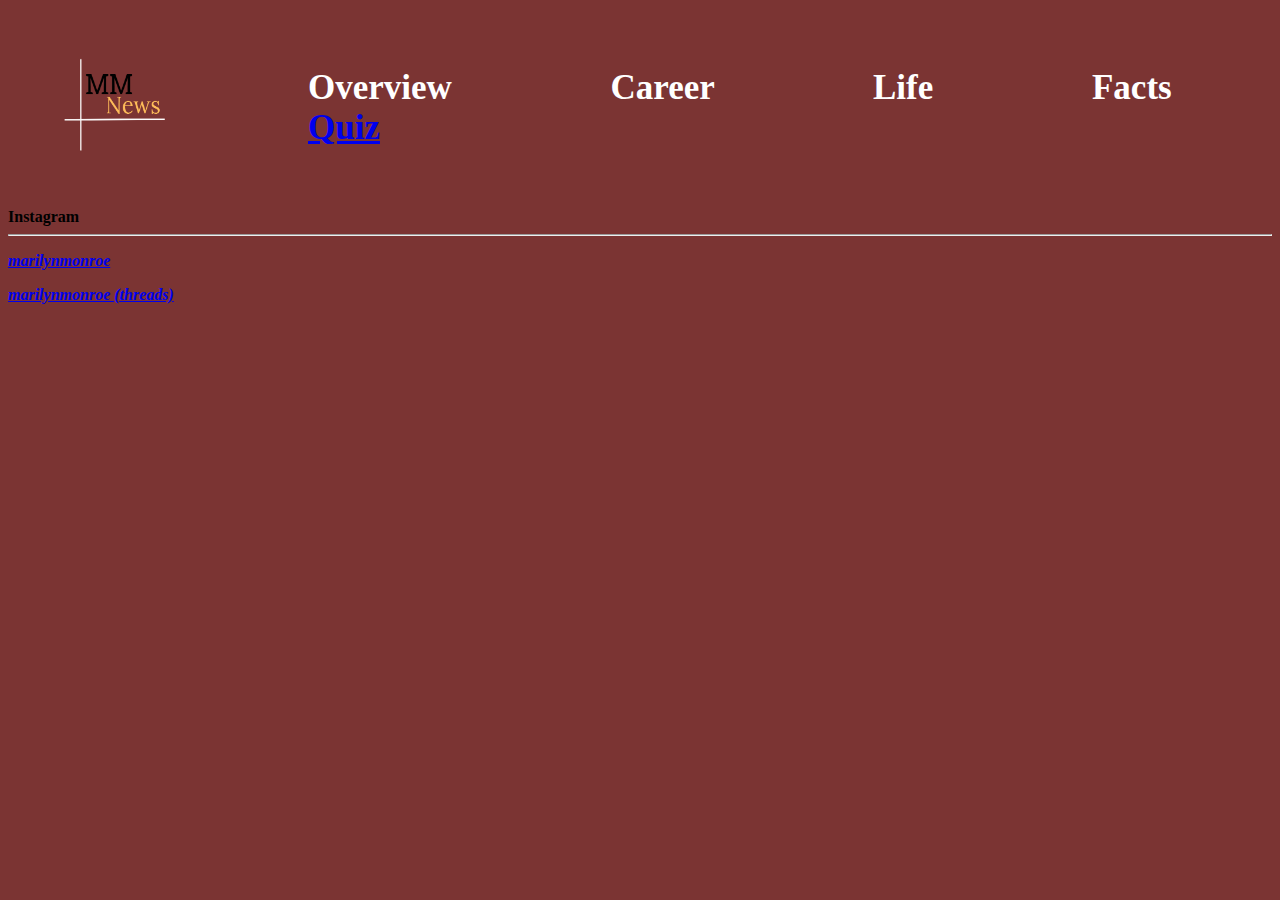
==== career.html @ b2840a56 "facts.html" ====
<!DOCTYPE html>
<html>
    <link rel="stylesheet" href="style.css">
    <link rel="stylesheet" href="https://fonts.google.com/specimen/Lora">
    <body style= "background-color: #7B3433">
    
        <div class="container1">
            <img src="logo.png" alt="Logo Image" height="200" width="200">
            <p class="nav"><b>Overview Career Life Facts <a href="quiz.html">Quiz</a></b></p>
        </div>

        <div class="box">
            <strong>Instagram
                <hr>
                <p class="igTxt"><i><a href="https://www.instagram.com/marilynmonroe/">marilynmonroe</a></i></p>
                <p class="igTxt"><i><a href="https://www.threads.net/@marilynmonroe">marilynmonroe (threads)</a></i></p>
            </strong>
        </div>
    </body>
</html>
---- style.css ----
.container1 {
    display: flex;
    align-items: center;
  }
  
  img {
    margin-right: 10px;
  }

.nav{
    font-size:35px;
    font-family: "Lora";
    word-spacing: 150px;
    padding-left: 90px;
    color:white;
}

.container2{
    position: relative;
    text-align: center;
    opacity:0.6;
    color:white;
}

.maintxt {
    position: absolute;
    top: 8px;
    right: 20px;
    color:#EBB7B6;
    font-family: "Lora";
    font-size: 70px;
    text-shadow: #7B3433 7px 4px ;
  }

.subtxt {
    position: absolute;
    top: 8px;
    right: 20px;
    font-size:25px;
    color:white;
    text-align:left;
    width: 620px;
    word-break: break-word;
    white-space: normal;
  }
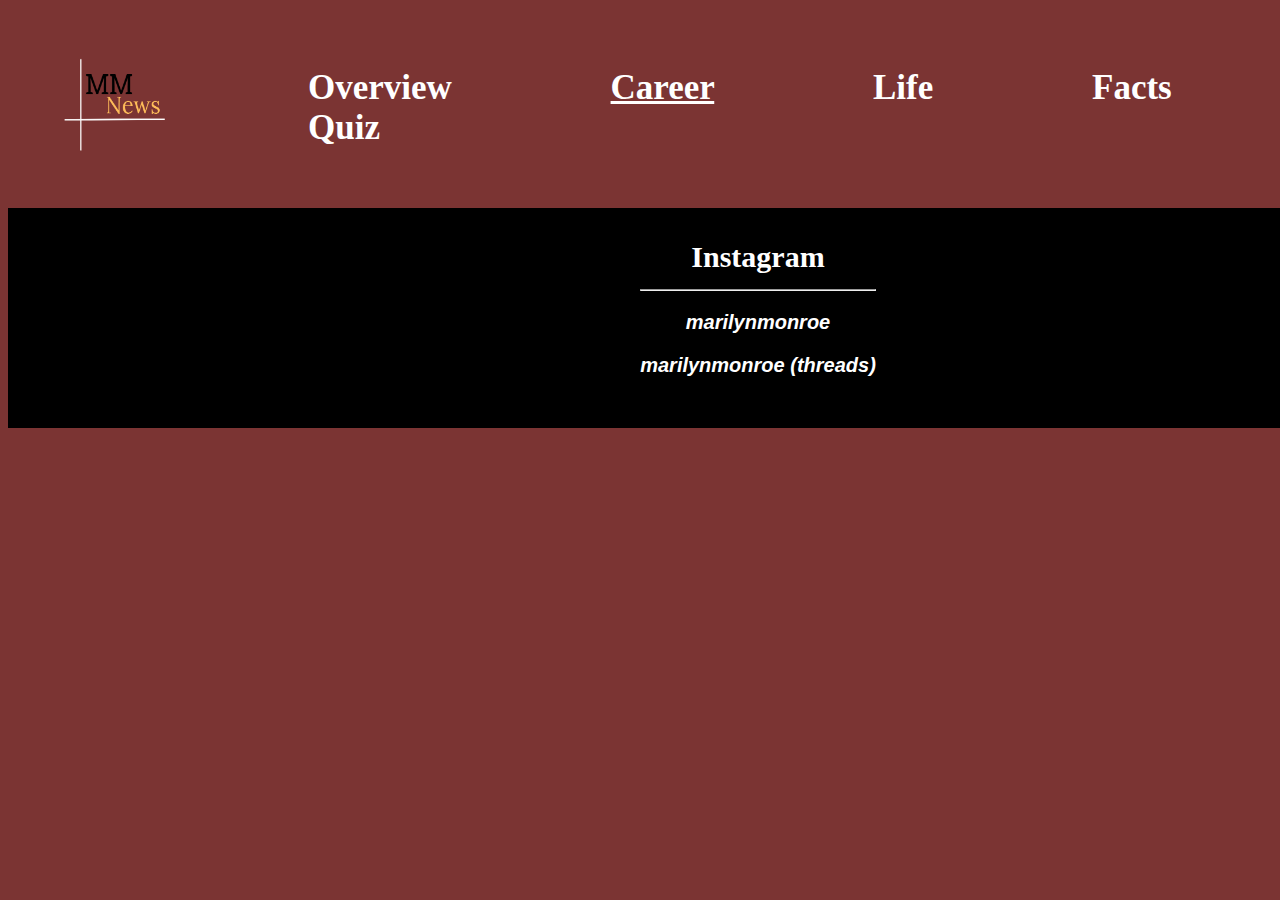
==== commit b7b36115: "Fact4.jpg" ====
--- a/career.html
+++ b/career.html
@@ -6,7 +6,7 @@
     
         <div class="container1">
             <img src="logo.png" alt="Logo Image" height="200" width="200">
-            <p class="nav"><b>Overview Career Life Facts <a href="quiz.html">Quiz</a></b></p>
+            <p class="nav"><b><a href="index.html">Overview</a> <u>Career</u> <a href="life.html">Life</a> <a href="facts.html">Facts</a> <a href="quiz.html">Quiz</a></b></p>
         </div>
 
         <div class="box">
--- a/style.css
+++ b/style.css
@@ -30,7 +30,8 @@
     font-family: "Lora";
     font-size: 70px;
     text-shadow: #7B3433 7px 4px ;
-  }
+    font-weight:500;
+}
 
 .subtxt {
     position: absolute;
@@ -42,5 +43,121 @@
     width: 620px;
     word-break: break-word;
     white-space: normal;
-  }
+}
 
+  a {
+    text-decoration: none; 
+    color: white;
+}
+
+.box {
+    align-items: center;
+    background-color: black;
+    color: white;
+    display: flex;
+    justify-content: center;
+    height: 220px;
+    position: relative;
+    width: 1500px;
+}
+
+.box strong {
+    text-align: center;
+    font-size: 80px;
+    font-family: "Lora";
+    font-size: 30px;
+}
+  
+.igTxt{
+    text-align: center;
+    font-family:'Segoe UI', Tahoma, Geneva, Verdana, sans-serif;
+    font-size: 20px;
+}
+
+  /* end of index.html */
+
+.f-title{
+    font-size: 50px;
+    font-family: "Lora";
+    color: #EBB7B6;
+    text-align: center;
+}
+
+video {
+  display: block;
+  margin: 0 auto;
+  width: 800px;
+  height:450px;
+}
+
+.para-main{
+  font-family: "Lora";
+  font-size: 20px;
+  color:white;
+  width: 1100px;
+  word-break: break-word;
+  white-space: normal;
+  position: relative;
+  margin-left:300px;
+}
+
+.f-subtitle{
+  font-family:"Lora";
+  font-size: 35px;
+  text-align: center;
+  color: #EBB7B6;
+}
+
+.column {
+  float: right;
+  padding-right: 150px;
+}
+
+.row::after {
+  content: "";
+  clear: both;
+  display: table;
+}
+
+.box2{
+  align-items: center;
+  background-color:#C79252;
+  color: white;
+  display: flex;
+  justify-content: center;
+  height: 400px;
+  position: relative;
+  width: 1400px;
+  opacity:0.9;
+  margin-left:50px;
+}
+
+.para2{
+  font-family: "Lora";
+  font-size: 20px;
+  color:white;
+  width: 1500px;
+  word-break: break-word;
+  white-space: normal;
+  position: relative;
+  margin-left:50px;
+  margin-right:50px;
+}
+
+.center{
+  text-align:center;
+}
+
+.box3{
+  align-items: center;
+  background-color:#C79252;
+  color: white;
+  display: flex;
+  justify-content: center;
+  height: 300px;
+  position: relative;
+  width: 1400px;
+  opacity:0.9;
+  margin-left:50px;
+}
+
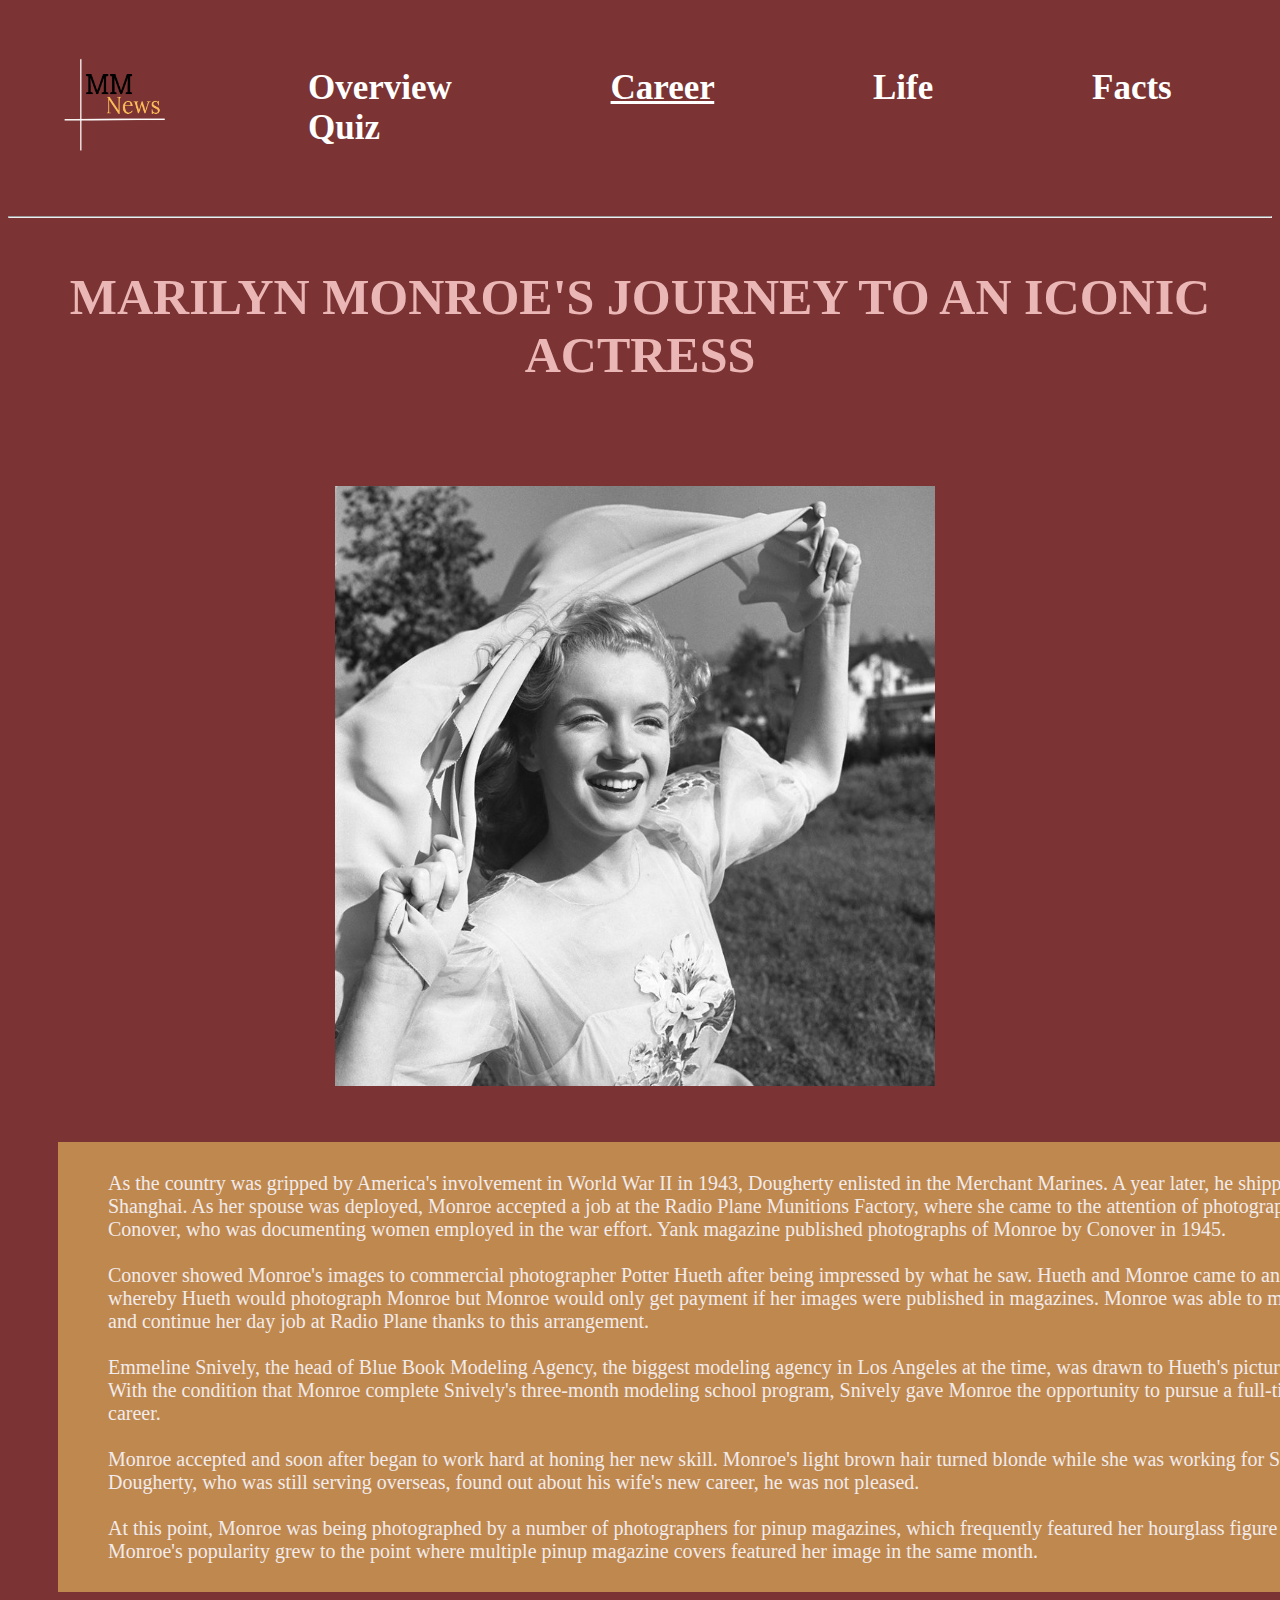
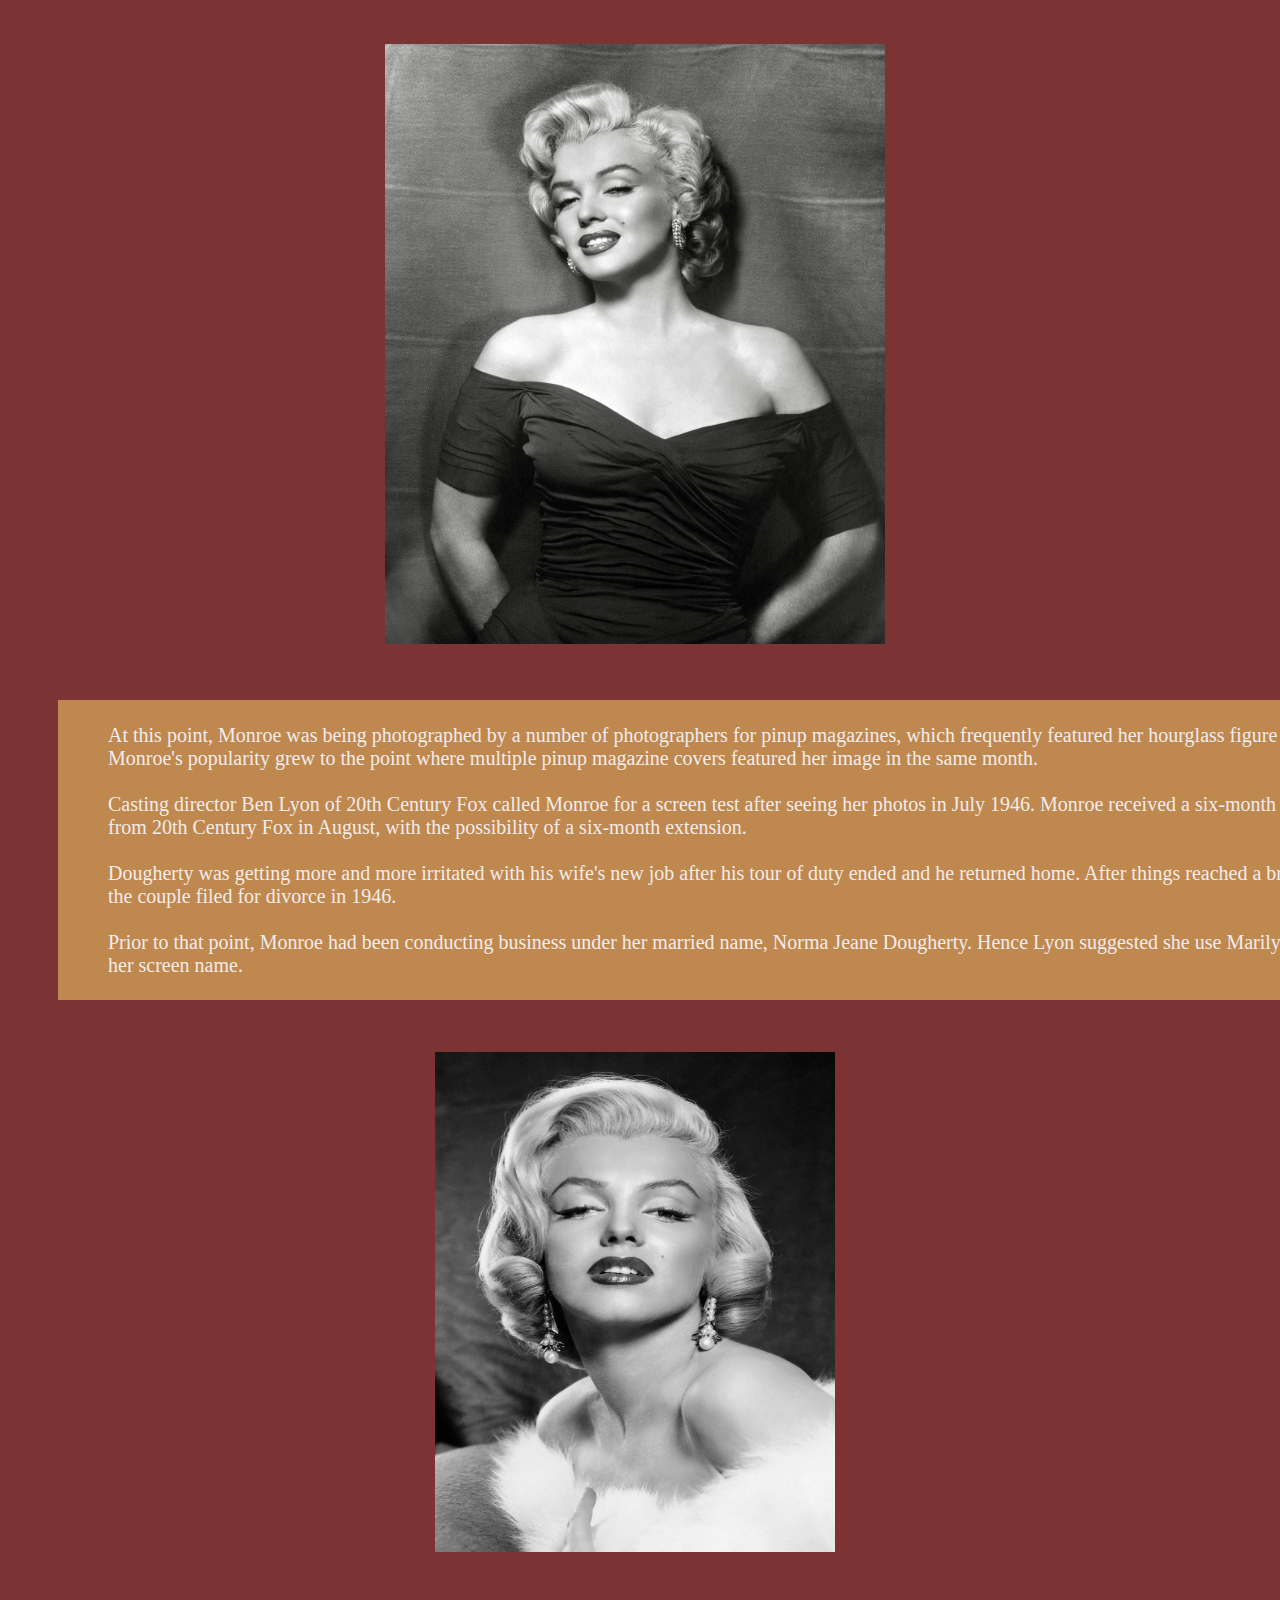
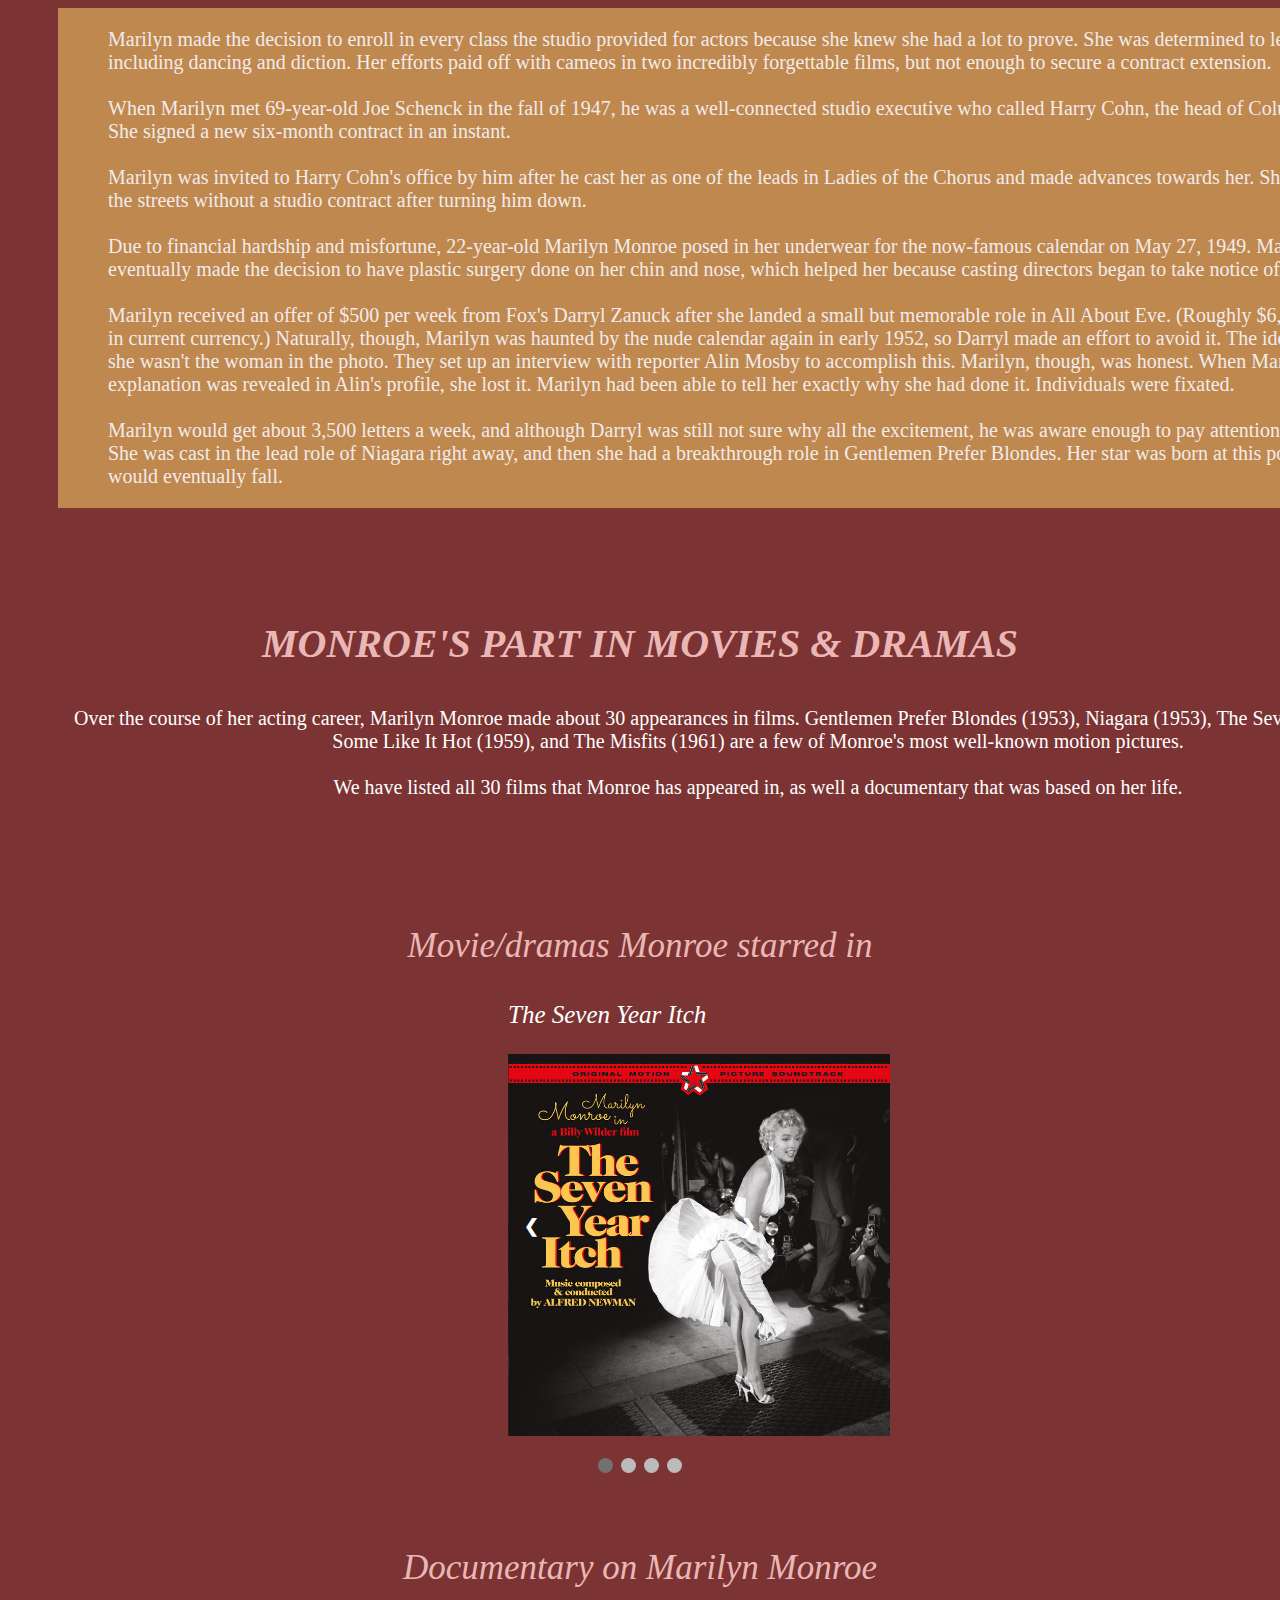
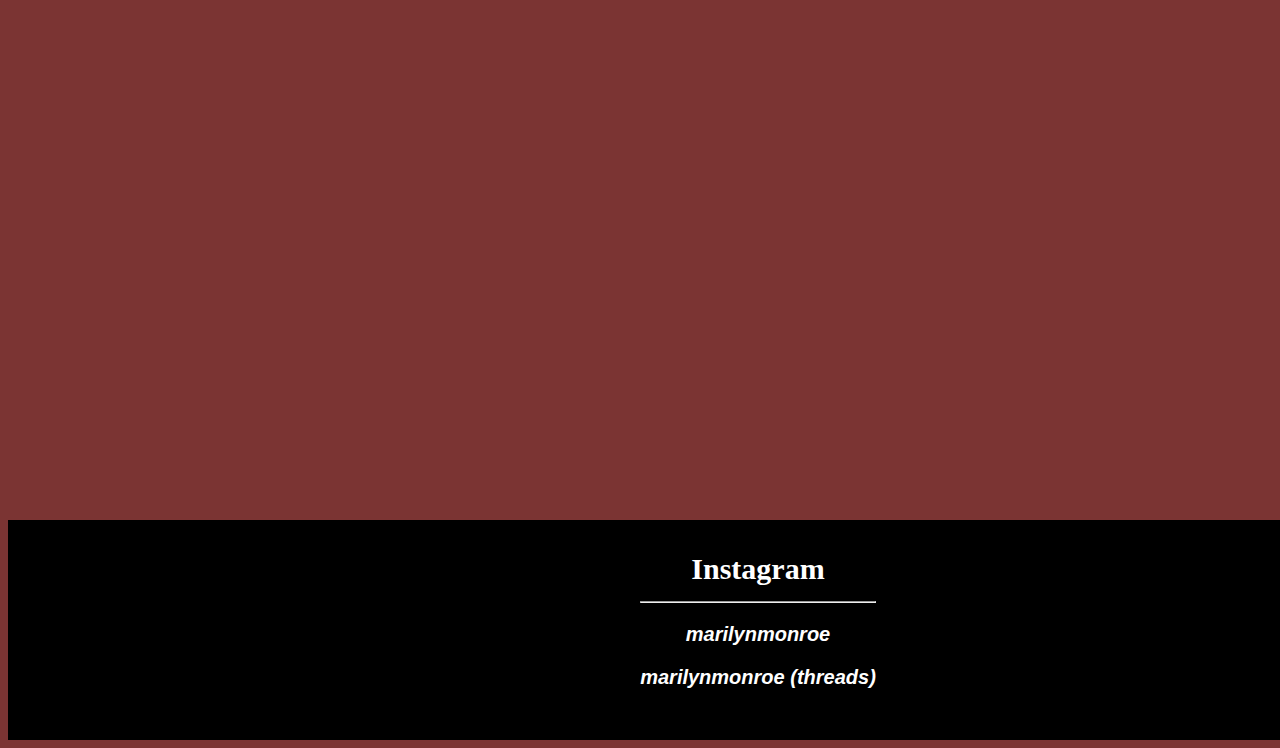
==== commit ed12b4eb: "index.html" ====
--- a/career.html
+++ b/career.html
@@ -3,11 +3,150 @@
     <link rel="stylesheet" href="style.css">
     <link rel="stylesheet" href="https://fonts.google.com/specimen/Lora">
     <body style= "background-color: #7B3433">
+      
+        </style>
     
         <div class="container1">
             <img src="logo.png" alt="Logo Image" height="200" width="200">
             <p class="nav"><b><a href="index.html">Overview</a> <u>Career</u> <a href="life.html">Life</a> <a href="facts.html">Facts</a> <a href="quiz.html">Quiz</a></b></p>
         </div>
+
+        <hr>
+
+        <p class="f-title"><b>MARILYN MONROE'S JOURNEY TO AN ICONIC ACTRESS</b></p>
+        <br></b><br></b>
+
+        <p class="center">
+            <img src="Career1.jpg" height="600" width="600" >
+        </p>
+        <br></br>
+
+        <div class="box6">
+            <p class="para2">As the country was gripped by America's involvement in World War II in 1943, Dougherty 
+                enlisted in the Merchant Marines. A year later, he shipped out to Shanghai. As her spouse was deployed, 
+                Monroe accepted a job at the Radio Plane Munitions Factory, where she came to the attention of photographer 
+                David Conover, who was documenting women employed in the war effort. Yank magazine published photographs of
+                Monroe by Conover in 1945. <br></b><br></b>Conover showed Monroe's images to commercial photographer Potter Hueth after being 
+                impressed by what he saw. Hueth and Monroe came to an agreement whereby Hueth would photograph Monroe but
+                Monroe would only get payment if her images were published in magazines. Monroe was able to model at night 
+                and continue her day job at Radio Plane thanks to this arrangement.<br></b><br></b>Emmeline Snively, the head of Blue Book 
+                Modeling Agency, the biggest modeling agency in Los Angeles at the time, was drawn to Hueth's pictures of Monroe. 
+                With the condition that Monroe complete Snively's three-month modeling school program, Snively gave Monroe the 
+                opportunity to pursue a full-time modeling career.<br></b><br></b>Monroe accepted and soon after began to work hard at honing her 
+                new skill. Monroe's light brown hair turned blonde while she was working for Snively. When Dougherty, who was still 
+                serving overseas, found out about his wife's new career, he was not pleased.<br></b><br></b>At this point, Monroe was being
+                photographed by a number of photographers for pinup magazines, which frequently featured her hourglass figure in 
+                bikini sets. Monroe's popularity grew to the point where multiple pinup magazine covers featured her image 
+                in the same month.                            
+        </div>
+        <br></br>
+
+        <p class="center">
+            <img src="Career2.jpg" height="600" width="500" >
+        </p>
+        <br></br>
+
+        <div class="box3">
+            <p class="para2">At this point, Monroe was being photographed by a number of photographers for pinup magazines, 
+                which frequently featured her hourglass figure in bikini sets. Monroe's popularity grew to the point where 
+                multiple pinup magazine covers featured her image in the same month.<br></b><br></b>Casting director Ben Lyon of 20th Century 
+                Fox called Monroe for a screen test after seeing her photos in July 1946. Monroe received a six-month contract 
+                offer from 20th Century Fox in August, with the possibility of a six-month extension.<br></b><br></b>Dougherty was getting more 
+                and more irritated with his wife's new job after his tour of duty ended and he returned home. After things reached 
+                a breaking point, the couple filed for divorce in 1946.<br></b><br></b>Prior to that point, Monroe had been conducting business 
+                under her married name, Norma Jeane Dougherty. Hence Lyon suggested she use Marilyn Monroe as her screen name.                          
+        </div>
+        <br></br>
+
+        <p class="center">
+            <img src="Career3.jpeg" height="500" width="400" >
+        </p>
+        <br></br>
+
+        <div class="box7">
+            <p class="para2">Marilyn made the decision to enroll in every class the studio provided for actors because she 
+                knew she had a lot to prove. She was determined to learn everything, including dancing and diction. Her efforts
+                 paid off with cameos in two incredibly forgettable films, but not enough to secure a contract extension.<br></b><br></b>When 
+                 Marilyn met 69-year-old Joe Schenck in the fall of 1947, he was a well-connected studio executive who called 
+                 Harry Cohn, the head of Columbia Studios. She signed a new six-month contract in an instant.<br></b><br></b>Marilyn was invited 
+                 to Harry Cohn's office by him after he cast her as one of the leads in Ladies of the Chorus and made advances 
+                 towards her. She was back on the streets without a studio contract after turning him down.<br></b><br></b>Due to financial 
+                 hardship and misfortune, 22-year-old Marilyn Monroe posed in her underwear for the now-famous calendar on May 27, 
+                 1949. Marilyn eventually made the decision to have plastic surgery done on her chin and nose, which helped her 
+                 because casting directors began to take notice of her more.<br></b><br></b>Marilyn received an offer of $500 per week from Fox's 
+                 Darryl Zanuck after she landed a small but memorable role in All About Eve. (Roughly $6,000 per week in current 
+                 currency.) Naturally, though, Marilyn was haunted by the nude calendar again in early 1952, so Darryl made an 
+                 effort to avoid it. The idea was to claim she wasn't the woman in the photo. They set up an interview with 
+                 reporter Alin Mosby to accomplish this. Marilyn, though, was honest. When Marilyn's explanation was revealed 
+                 in Alin's profile, she lost it. Marilyn had been able to tell her exactly why she had done it. Individuals 
+                 were fixated.<br></b><br></b>Marilyn would get about 3,500 letters a week, and although Darryl was still not sure why all the 
+                 excitement, he was aware enough to pay attention to the fans. She was cast in the lead role of Niagara right away,
+                 and then she had a breakthrough role in Gentlemen Prefer Blondes. Her star was born at this point, though it 
+                 would eventually fall.                         
+        </div>
+        <br></br><br></br>
+
+        <p class="career-movie"><b><i>MONROE'S PART IN MOVIES & DRAMAS</i></b></p>
+        <p class="para3">Over the course of her acting career, Marilyn Monroe made about 30 appearances in films. Gentlemen Prefer Blondes (1953), 
+            Niagara (1953), The Seven Year Itch (1955), Some Like It Hot (1959), and The Misfits (1961) are a few of Monroe's most 
+            well-known motion pictures.<br></b><br></b>We have listed all 30 films that Monroe has appeared in, as well a documentary that was based 
+            on her life.
+        </p>
+
+        <br></br><br></br>
+
+    <p class="career-starred"><i>Movie/dramas Monroe starred in</i></p>
+
+        <!-- Slideshow container -->
+        <div class="slideshow-container">
+
+            <!-- Full-width images with number and caption text -->
+        <div class="mySlides fade">
+            <p class="career-slides"><i>The Seven Year Itch</i></p>
+            <img src="seven-year-itch.jpeg" style="width:50%">
+        </div>
+  
+        <div class="mySlides fade">
+            <p class="career-slides"><i>Bus Stop</i></p>
+            <img src="bus-stop.jpg" style="width:50%">
+        </div>
+  
+        <div class="mySlides fade">
+            <p class="career-slides"><i>Some Like It Hot</i></p>
+            <img src="some-like-it-hot.jpg" style="width:50%">
+        </div>
+
+        <div class="mySlides fade">
+            <p class="career-slides"><i>Some Like It Hot</i></p>
+            <img src="some-like-it-hot.jpg" style="width:50%">
+        </div>
+  
+        <!-- Next and previous buttons -->
+        <a class="prev" onclick="plusSlides(-1)">&#10094;</a>
+        <a class="next" onclick="plusSlides(1)">&#10095;</a>
+        </div>
+        <br>
+  
+        <!-- The dots/circles -->
+        <div style="text-align:center">
+            <span class="dot" onclick="currentSlide(1)"></span>
+            <span class="dot" onclick="currentSlide(2)"></span>
+            <span class="dot" onclick="currentSlide(3)"></span>
+            <span class="dot" onclick="currentSlide(4)"></span>
+        </div>
+
+        <script src="slideshow.js"></script>
+
+        <br></br>
+
+        <p class="career-starred"><i>Documentary on Marilyn Monroe</i></p>
+
+        <iframe width="780" height="439" src="https://www.youtube.com/embed/f2OGhJoypPw" 
+        title="The Mystery of Marilyn Monroe: The Unheard Tapes | Official Trailer | Netflix" frameborder="0" allow="accelerometer; 
+        autoplay; clipboard-write; encrypted-media; gyroscope; picture-in-picture; web-share" allowfullscreen style= "margin-left: 380px;">
+        </iframe>
+
+        <br></br><br></br>
 
         <div class="box">
             <strong>Instagram
@@ -17,4 +156,7 @@
             </strong>
         </div>
     </body>
+   
+
+        
 </html>--- a/style.css
+++ b/style.css
@@ -94,7 +94,7 @@
   font-family: "Lora";
   font-size: 20px;
   color:white;
-  width: 1100px;
+  width: 950px;
   word-break: break-word;
   white-space: normal;
   position: relative;
@@ -161,3 +161,265 @@
   margin-left:50px;
 }
 
+.box4{
+  align-items: center;
+  background-color:#C79252;
+  color: white;
+  display: flex;
+  justify-content: center;
+  height: 200px;
+  position: relative;
+  width: 1400px;
+  opacity:0.9;
+  margin-left:50px;
+}
+
+.box5{
+  align-items: center;
+  background-color:#C79252;
+  color: white;
+  display: flex;
+  justify-content: center;
+  height: 250px;
+  position: relative;
+  width: 1400px;
+  opacity:0.9;
+  margin-left:50px;
+}
+
+.box6{
+  align-items: center;
+  background-color:#C79252;
+  color: white;
+  display: flex;
+  justify-content: center;
+  height: 450px;
+  position: relative;
+  width: 1400px;
+  opacity:0.9;
+  margin-left:50px;
+}
+
+.box7{
+  align-items: center;
+  background-color:#C79252;
+  color: white;
+  display: flex;
+  justify-content: center;
+  height: 500px;
+  position: relative;
+  width: 1400px;
+  opacity:0.9;
+  margin-left:50px;
+}
+
+.career-movie{
+  font-size: 40px;
+  font-family: "Lora";
+  color: #EBB7B6;
+  font-weight: 500;
+  text-align: center;
+}
+
+.para3{
+  font-family: "Lora";
+  font-size: 20px;
+  color:white;
+  width: 1400px;
+  word-break: break-word;
+  white-space: normal;
+  position: relative;
+  margin-left:50px;
+  margin-right:50px;
+  text-align:center;
+}
+
+.career-starred{
+  font-size: 35px;
+  font-family: "Lora";
+  color: #EBB7B6;
+  font-weight: 500;
+  text-align: center;
+}
+
+
+  /* start of slideshow */
+  * {box-sizing:border-box}
+
+/* Slideshow container */
+.slideshow-container {
+  max-width: 1000px;
+  position: relative;
+  margin-left: 500px;
+  align-items: center;
+}
+
+/* Hide the images by default */
+.mySlides {
+  display: none;
+}
+
+/* Next & previous buttons */
+.prev, .next {
+  cursor: pointer;
+  position: absolute;
+  top: 50%;
+  width: auto;
+  margin-top: -22px;
+  padding: 16px;
+  color: white;
+  font-weight: bold;
+  font-size: 18px;
+  transition: 0.6s ease;
+  border-radius: 0 3px 3px 0;
+  user-select: none;
+}
+
+/* Position the "next button" to the right */
+.next {
+  right: 0;
+  margin-right:500px;
+}
+
+/* On hover, add a black background color with a little bit see-through */
+.prev:hover, .next:hover {
+  background-color: rgba(0,0,0,0.8);
+}
+
+/* Number text (1/3 etc) */
+.numbertext {
+  color: black;
+  font-size: 12px;
+  padding: 8px 12px;
+  position: absolute;
+  top: 0;
+}
+
+/* The dots/bullets/indicators */
+.dot {
+  cursor: pointer;
+  height: 15px;
+  width: 15px;
+  margin: 0 2px;
+  background-color: #bbb;
+  border-radius: 50%;
+  display: inline-block;
+  transition: background-color 0.6s ease;
+}
+
+.active, .dot:hover {
+  background-color: #717171;
+}
+
+/* Fading animation */
+.fade {
+  animation-name: fade;
+  animation-duration: 1.5s;
+}
+
+@keyframes fade {
+  from {opacity: .4}
+  to {opacity: 1}
+}
+
+.career-slides{
+  font-family: "Lora";
+  font-size: 25px;
+  text-align:left;
+  color:white;
+}
+
+html {
+  scroll-behavior: smooth;
+}
+
+.return-up{
+  font-family:"Lora";
+  font-size: 12px;
+  color:white;
+}
+
+.Quiz-btn{
+  position: absolute;
+  top:75%;
+  left:50%;
+  transform:translate(-50%,-50%);
+}
+
+/* styles the quiz button */
+.Quiz-btn button{
+  font-size:25px;
+  font-weight:500;
+  border-radius:50px;
+  outline:none;
+  border: none;
+  color: white;
+  background: #215141;
+  padding:15px 30px;
+  cursor:pointer;
+}
+
+.info-box{
+  display: none;
+  width:540px;
+  background: #215141;
+  color: white;
+  border-radius: 50px;
+}
+
+.info-box.info-title{
+  height: 60px;
+  width: 100%;
+  border-bottom:1px solid lightgrey;
+  display: flex;
+  align-items: center;
+  padding: 0 35px;
+  font-size: 20px;
+  font-weight: 500;
+}
+
+.info-box.info-list{
+  padding:15px 35px;
+}
+
+.info-box.info-list.info{
+  margin: 5px 0;
+  font-size:17px;
+}
+
+.info-box.buttons{
+  height: 60px;
+  display:flex;
+  align-items: center;
+  justify-content: flex-end;
+  padding: 0 35px;
+  border-top: 1px solid lightgrey;
+}
+
+.info-box.buttons button{
+  margin: 0 5px;
+  height: 40px;
+  width: 100px;
+  background: #C79252;
+  border-radius: 30px;
+  color: white;
+  font-size: 16px;
+  font-weight: 500;
+  cursor: pointer;
+}
+
+.info-box.info-list.info span{
+  font-weight: 600;
+  color: white;
+  font-family: "Lora";
+}
+
+.buttons button.restart{
+  color: white;
+  background:#C79252;
+}
+
+.buttons button.quit{
+  color: white;
+  background: #C79252;
+}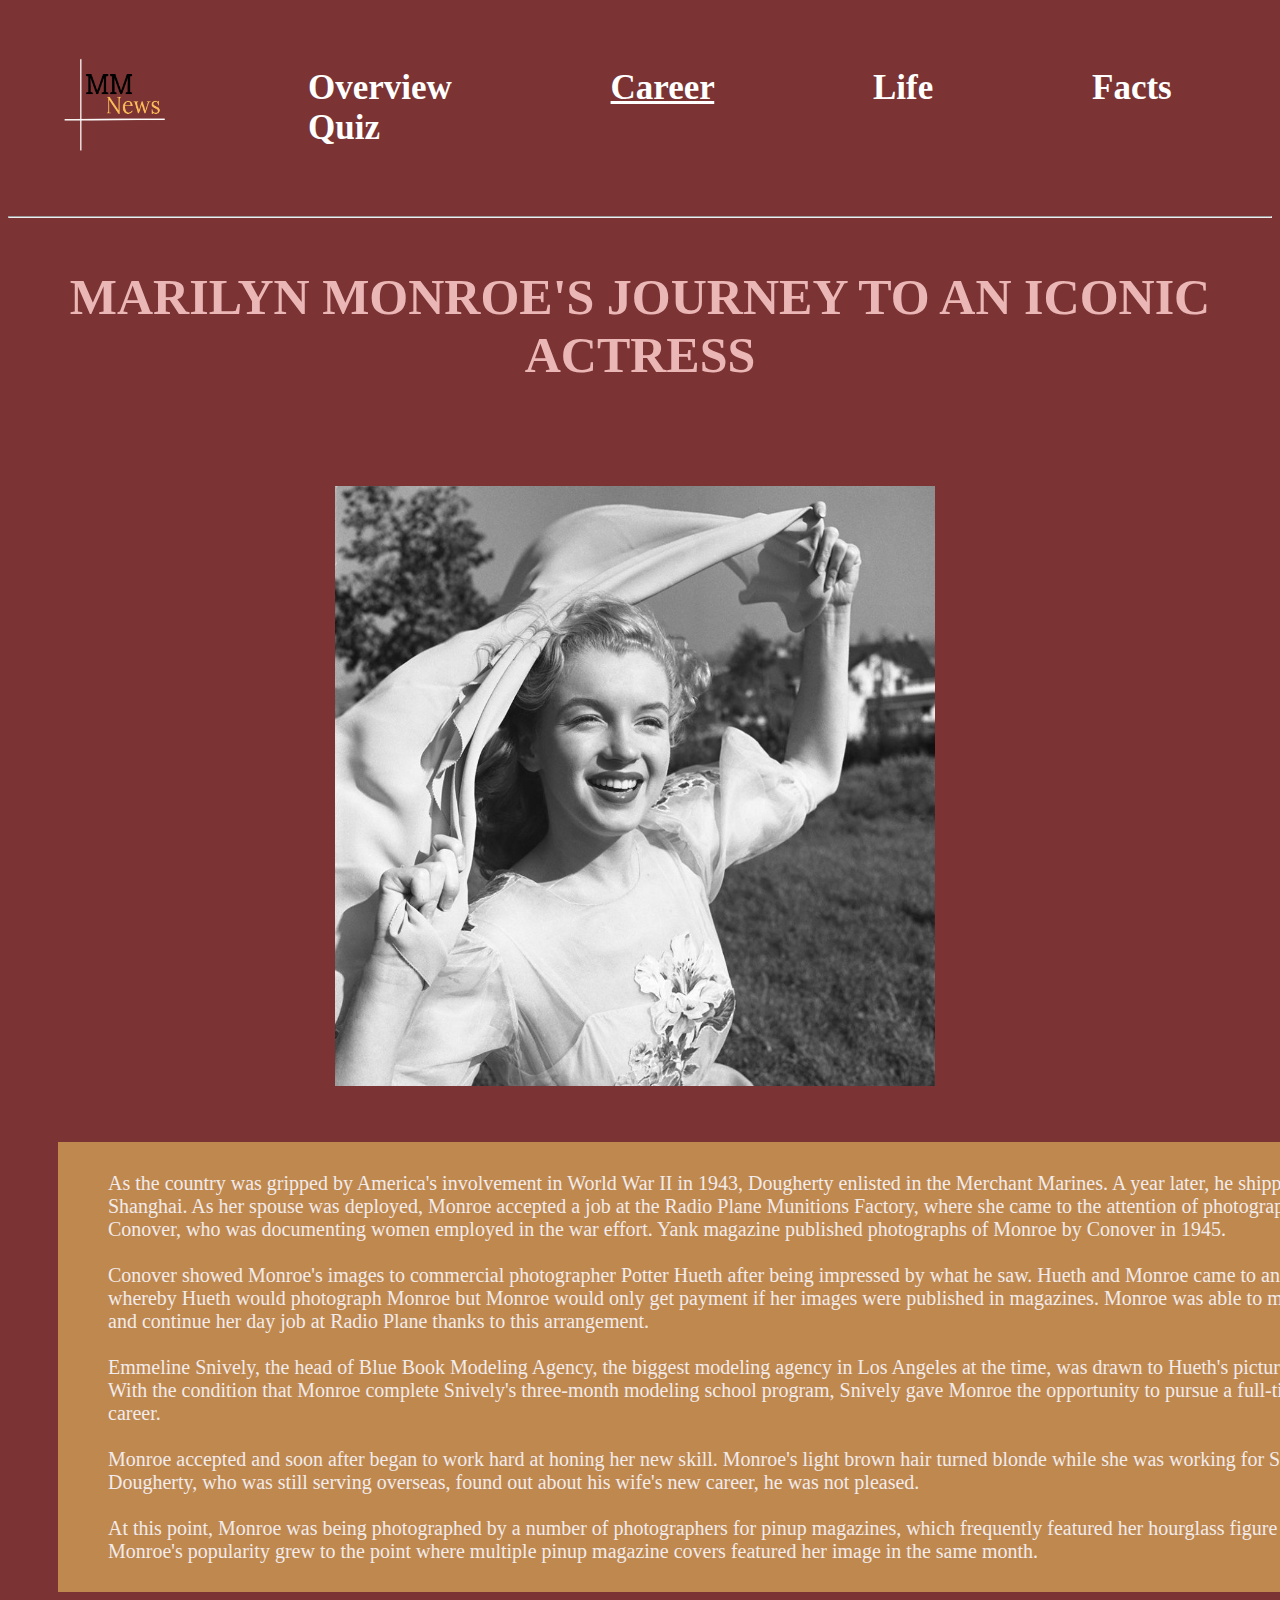
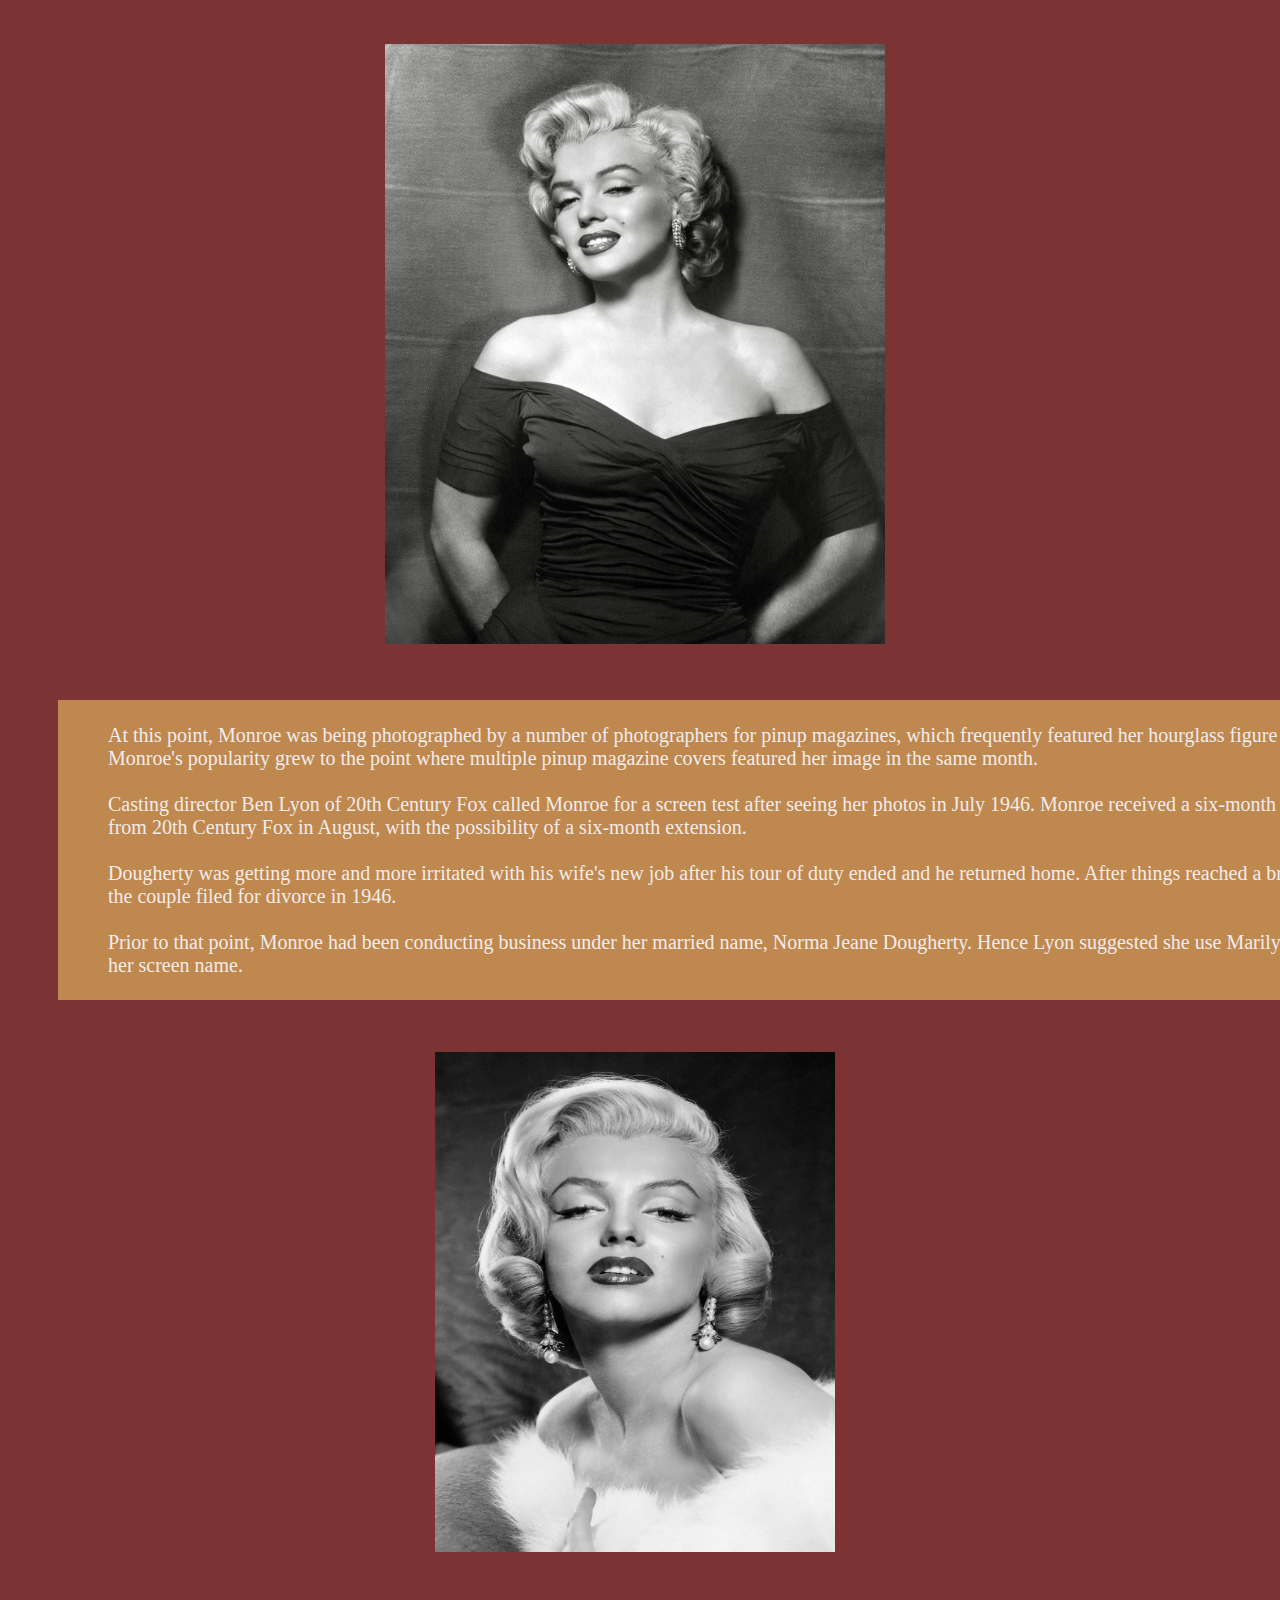
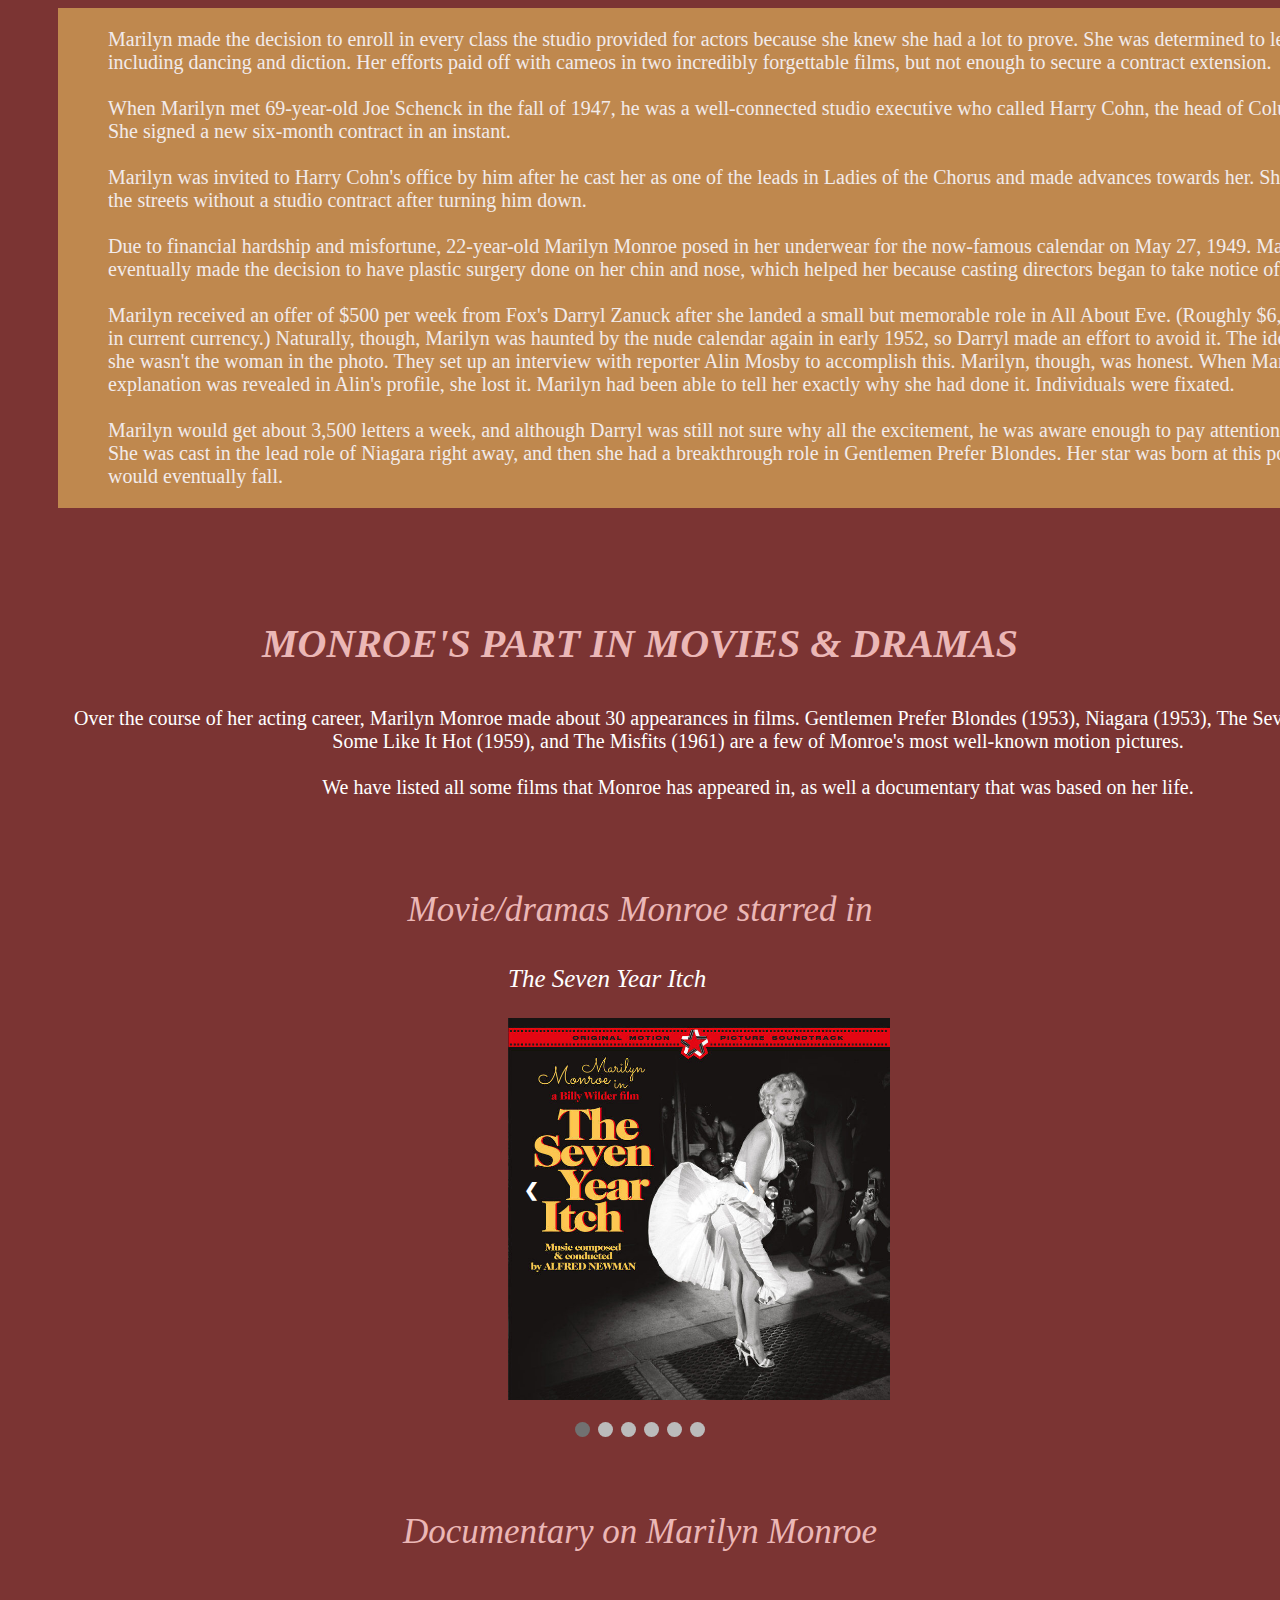
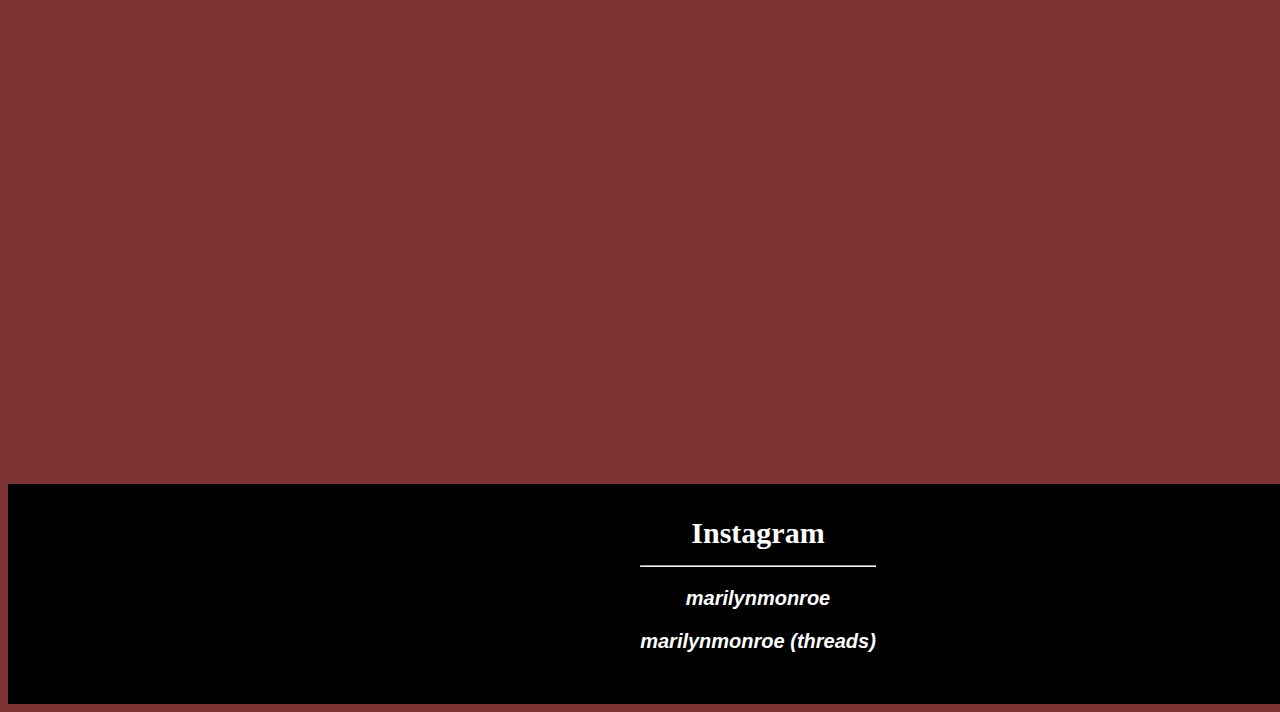
==== commit c8169432: "index.html" ====
--- a/career.html
+++ b/career.html
@@ -2,6 +2,7 @@
 <html>
     <link rel="stylesheet" href="style.css">
     <link rel="stylesheet" href="https://fonts.google.com/specimen/Lora">
+    <meta name="viewport" content="width=device-width, initial-scale=1.0">
     <body style= "background-color: #7B3433">
       
         </style>
@@ -89,11 +90,11 @@
         <p class="career-movie"><b><i>MONROE'S PART IN MOVIES & DRAMAS</i></b></p>
         <p class="para3">Over the course of her acting career, Marilyn Monroe made about 30 appearances in films. Gentlemen Prefer Blondes (1953), 
             Niagara (1953), The Seven Year Itch (1955), Some Like It Hot (1959), and The Misfits (1961) are a few of Monroe's most 
-            well-known motion pictures.<br></b><br></b>We have listed all 30 films that Monroe has appeared in, as well a documentary that was based 
+            well-known motion pictures.<br></b><br></b>We have listed all some films that Monroe has appeared in, as well a documentary that was based 
             on her life.
         </p>
 
-        <br></br><br></br>
+        <br></br>
 
     <p class="career-starred"><i>Movie/dramas Monroe starred in</i></p>
 
@@ -117,8 +118,18 @@
         </div>
 
         <div class="mySlides fade">
-            <p class="career-slides"><i>Some Like It Hot</i></p>
-            <img src="some-like-it-hot.jpg" style="width:50%">
+            <p class="career-slides"><i>Dangerous Years</i></p>
+            <img src="dangerous-years.jpg" style="width:50%">
+        </div>
+
+        <div class="mySlides fade">
+            <p class="career-slides"><i>The Shocking Miss Pilgrim</i></p>
+            <img src="shocking-miss-pilgrim.jpg" style="width:50%">
+        </div>
+
+        <div class="mySlides fade">
+            <p class="career-slides"><i>Ladies of the Chorus</i></p>
+            <img src="ladies-of-the-chorus.jpg" style="width:50%">
         </div>
   
         <!-- Next and previous buttons -->
@@ -133,6 +144,8 @@
             <span class="dot" onclick="currentSlide(2)"></span>
             <span class="dot" onclick="currentSlide(3)"></span>
             <span class="dot" onclick="currentSlide(4)"></span>
+            <span class="dot" onclick="currentSlide(5)"></span>
+            <span class="dot" onclick="currentSlide(6)"></span>
         </div>
 
         <script src="slideshow.js"></script>
--- a/style.css
+++ b/style.css
@@ -329,97 +329,345 @@
   color:white;
 }
 
-html {
-  scroll-behavior: smooth;
-}
-
-.return-up{
+/* Quiz */
+.quiz-txt{
   font-family:"Lora";
-  font-size: 12px;
-  color:white;
-}
-
-.Quiz-btn{
-  position: absolute;
-  top:75%;
-  left:50%;
-  transform:translate(-50%,-50%);
-}
-
-/* styles the quiz button */
-.Quiz-btn button{
   font-size:25px;
-  font-weight:500;
-  border-radius:50px;
-  outline:none;
-  border: none;
-  color: white;
-  background: #215141;
-  padding:15px 30px;
-  cursor:pointer;
-}
-
-.info-box{
-  display: none;
-  width:540px;
-  background: #215141;
-  color: white;
-  border-radius: 50px;
-}
-
-.info-box.info-title{
-  height: 60px;
-  width: 100%;
-  border-bottom:1px solid lightgrey;
-  display: flex;
-  align-items: center;
-  padding: 0 35px;
-  font-size: 20px;
-  font-weight: 500;
-}
-
-.info-box.info-list{
-  padding:15px 35px;
-}
-
-.info-box.info-list.info{
-  margin: 5px 0;
-  font-size:17px;
-}
-
-.info-box.buttons{
-  height: 60px;
-  display:flex;
-  align-items: center;
-  justify-content: flex-end;
-  padding: 0 35px;
-  border-top: 1px solid lightgrey;
-}
-
-.info-box.buttons button{
-  margin: 0 5px;
-  height: 40px;
-  width: 100px;
-  background: #C79252;
-  border-radius: 30px;
-  color: white;
-  font-size: 16px;
-  font-weight: 500;
-  cursor: pointer;
-}
-
-.info-box.info-list.info span{
-  font-weight: 600;
-  color: white;
-  font-family: "Lora";
+  text-align: center;
+}
+
+.start_btn,
+.info_box,
+.quiz_box,
+.result_box{
+    position: absolute;
+    top: 60%;
+    left: 50%;
+    transform: translate(-50%, -50%);
+    box-shadow: 0 4px 8px 0 rgba(0, 0, 0, 0.2), 
+                0 6px 20px 0 rgba(0, 0, 0, 0.19);
+}
+.info_box.activeInfo,
+.quiz_box.activeQuiz,
+.result_box.activeResult{
+    opacity: 1;
+    z-index: 5;
+    pointer-events: auto;
+    transform: translate(-50%, -50%) scale(1);
+}
+.start_btn button{
+    font-size: 25px;
+    font-weight: 500;
+    color: white;
+    padding: 15px 30px;
+    outline: none;
+    border: none;
+    border-radius: 5px;
+    background: #215141;
+    cursor: pointer;
+}
+.info_box{
+    width: 540px;
+    background: #215141;
+    border-radius: 30px;
+    transform: translate(-50%, -50%) scale(0.9);
+    opacity: 0;
+    pointer-events: none;
+    transition: all 0.3s ease;
+    color:white;
+}
+.info_box .info-title{
+    height: 60px;
+    width: 100%;
+    border-bottom: 1px solid lightgrey;
+    display: flex;
+    align-items: center;
+    padding: 0 30px;
+    border-radius: 5px 5px 0 0;
+    font-size: 20px;
+    font-weight: 600;
+    color:white;
+}
+.info_box .info-list{
+    padding: 15px 30px;
+}
+.info_box .info-list .info{
+    margin: 5px 0;
+    font-size: 17px;
+    color:white;
+}
+.info_box .info-list .info span{
+    font-weight: 600;
+    font-family:"Lora";
+}
+.info_box .buttons{
+    height: 60px;
+    display: flex;
+    align-items: center;
+    justify-content: flex-end;
+    padding: 0 30px;
+    border-top: 1px solid lightgrey;
+}
+.info_box .buttons button{
+    margin: 0 5px;
+    height: 40px;
+    width: 100px;
+    font-size: 16px;
+    font-weight: 500;
+    cursor: pointer;
+    border: none;
+    outline: none;
+    border-radius: 5px;
+    transition: all 0.3s ease;
+    color:#C79252
+}
+.quiz_box{
+    width: 550px;
+    background: #215141;
+    border-radius: 5px;
+    transform: translate(-50%, -50%) scale(0.9);
+    opacity: 0;
+    pointer-events: none;
+    transition: all 0.3s ease;
+}
+.quiz_box header{
+    position: relative;
+    z-index: 2;
+    height: 70px;
+    padding: 0 30px;
+    background:#215141;
+    border-radius: 5px 5px 0 0;
+    display: flex;
+    align-items: center;
+    justify-content: space-between;
+    color:white;
+    box-shadow: 0px 3px 5px 1px rgba(0,0,0,0.1);
+}
+.quiz_box header .title{
+    font-size: 20px;
+    font-weight: 600;
+    font-family:"Lora";
+}
+.quiz_box header .timer{
+    color: #004085;
+    background: white;
+    height: 45px;
+    padding: 0 8px;
+    border-radius: 5px;
+    display: flex;
+    align-items: center;
+    justify-content: space-between;
+    width: 145px;
+}
+.quiz_box header .timer .time_left_txt{
+    font-weight: 600;
+    font-size: 17px;
+    user-select: none;
+    font-family:"Lora";
+}
+.quiz_box header .timer .timer_sec{
+    font-size: 18px;
+    font-weight: 500;
+    height: 30px;
+    width: 45px;
+    color: #fff;
+    border-radius: 5px;
+    line-height: 30px;
+    text-align: center;
+    background: #343a40;
+    border: 1px solid #343a40;
+    user-select: none;
+    font-family:"Lora";
+}
+.quiz_box header .time_line{
+    position: absolute;
+    bottom: 0px;
+    left: 0px;
+    height: 3px;
+    background: #007bff;
+}
+section{
+    padding: 25px 30px 20px 30px;
+    background:#215141;   
+    color:white; 
+}
+section .que_text{
+    font-size: 25px;
+    font-weight: 600;
+    font-family:"Lora";
+}
+section .option_list{
+    padding: 20px 0px;
+    display: block;   
+}
+section .option_list .option{
+    background: #C79252;
+    border-radius: 5px;
+    padding: 8px 15px;
+    font-size: 17px;
+    margin-bottom: 15px;
+    cursor: pointer;
+    transition: all 0.3s ease;
+    display: flex;
+    align-items: center;
+    justify-content: space-between;
+}
+section .option_list .option:last-child{
+    margin-bottom: 0px;
+}
+section .option_list .option:hover{
+    color: #004085;
+    background: #cce5ff;
+    border: 1px solid #b8daff;
+}
+section .option_list .option.correct{
+    color: #155724;
+    background: #d4edda;
+    border: 1px solid #c3e6cb;
+}
+section .option_list .option.incorrect{
+    color: #721c24;
+    background: #f8d7da;
+    border: 1px solid #f5c6cb;
+}
+section .option_list .option.disabled{
+    pointer-events: none;
+}
+section .option_list .option .icon{
+    height: 26px;
+    width: 26px;
+    border: 2px solid transparent;
+    border-radius: 50%;
+    text-align: center;
+    font-size: 13px;
+    pointer-events: none;
+    transition: all 0.3s ease;
+    line-height: 24px;
+}
+.option_list .option .icon.tick{
+    color: #23903c;
+    border-color: #23903c;
+    background: #d4edda;
+}
+.option_list .option .icon.cross{
+    color: #a42834;
+    background: #f8d7da;
+    border-color: #a42834;
+}
+footer{
+    height: 60px;
+    padding: 0 30px;
+    display: flex;
+    align-items: center;
+    justify-content: space-between;
+    border-top: 1px solid lightgrey;
+    color:white;
+}
+footer .total_que span{
+    display: flex;
+    user-select: none;
+}
+footer .total_que span p{
+    font-weight: 500;
+    padding: 0px;
+}
+footer .total_que span p:first-child{
+    padding-left: 0px;
+}
+footer button{
+    height: 40px;
+    padding: 0 13px;
+    font-size: 18px;
+    font-weight: 400;
+    cursor: pointer;
+    border: none;
+    outline: none;
+    color: #fff;
+    border-radius: 5px;
+    background: #C79252;
+    line-height: 10px;
+    opacity: 0;
+    pointer-events: none;
+    transform: scale(0.95);
+    transition: all 0.3s ease;
+}
+footer button:hover{
+    background: #0263ca;
+}
+footer button.show{
+    opacity: 1;
+    pointer-events: auto;
+    transform: scale(1);
+}
+.result_box{
+    background:#215141;
+    border-radius: 5px;
+    display: flex;
+    padding: 25px 30px;
+    width: 450px;
+    align-items: center;
+    flex-direction: column;
+    justify-content: center;
+    transform: translate(-50%, -50%) scale(0.9);
+    opacity: 0;
+    pointer-events: none;
+    transition: all 0.3s ease;
+    color:white;
+}
+.result_box .icon{
+    font-size: 100px;
+    color: #007bff;
+    margin-bottom: 10px;
+    font-family:"Lora";
+}
+.result_box .complete_text{
+    font-size: 20px;
+    font-weight: 500;
+    font-family:"Lora";
+}
+.result_box .score_text span{
+    display: flex;
+    margin: 10px 0;
+    font-size: 18px;
+    font-weight: 500;
+    font-family:"Lora";
+}
+.result_box .score_text span p{
+    padding: 0 4px;
+    font-weight: 600;
+    font-family:"Lora";
+}
+.result_box .buttons{
+    display: flex;
+    margin: 20px 0;
+}
+.result_box .buttons button{
+    margin: 0 10px;
+    height: 45px;
+    padding: 0 20px;
+    font-size: 18px;
+    font-weight: 500;
+    cursor: pointer;
+    border: none;
+    outline: none;
+    border-radius: 5px;
+    border: 1px solid #007bff;
+    transition: all 0.3s ease;
+    font-family:"Lora";
 }
 
 .buttons button.restart{
-  color: white;
-  background:#C79252;
-}
-
+    color: #fff;
+    background: #C79252
+}
+.buttons button.restart:hover{
+    background: #0263ca;
+}
 .buttons button.quit{
-  color: white;
-  background: #C79252;
-}+    color: white;
+    background: #C79252;
+}
+.buttons button.quit:hover{
+    color: #fff;
+    background: #007bff;
+}
